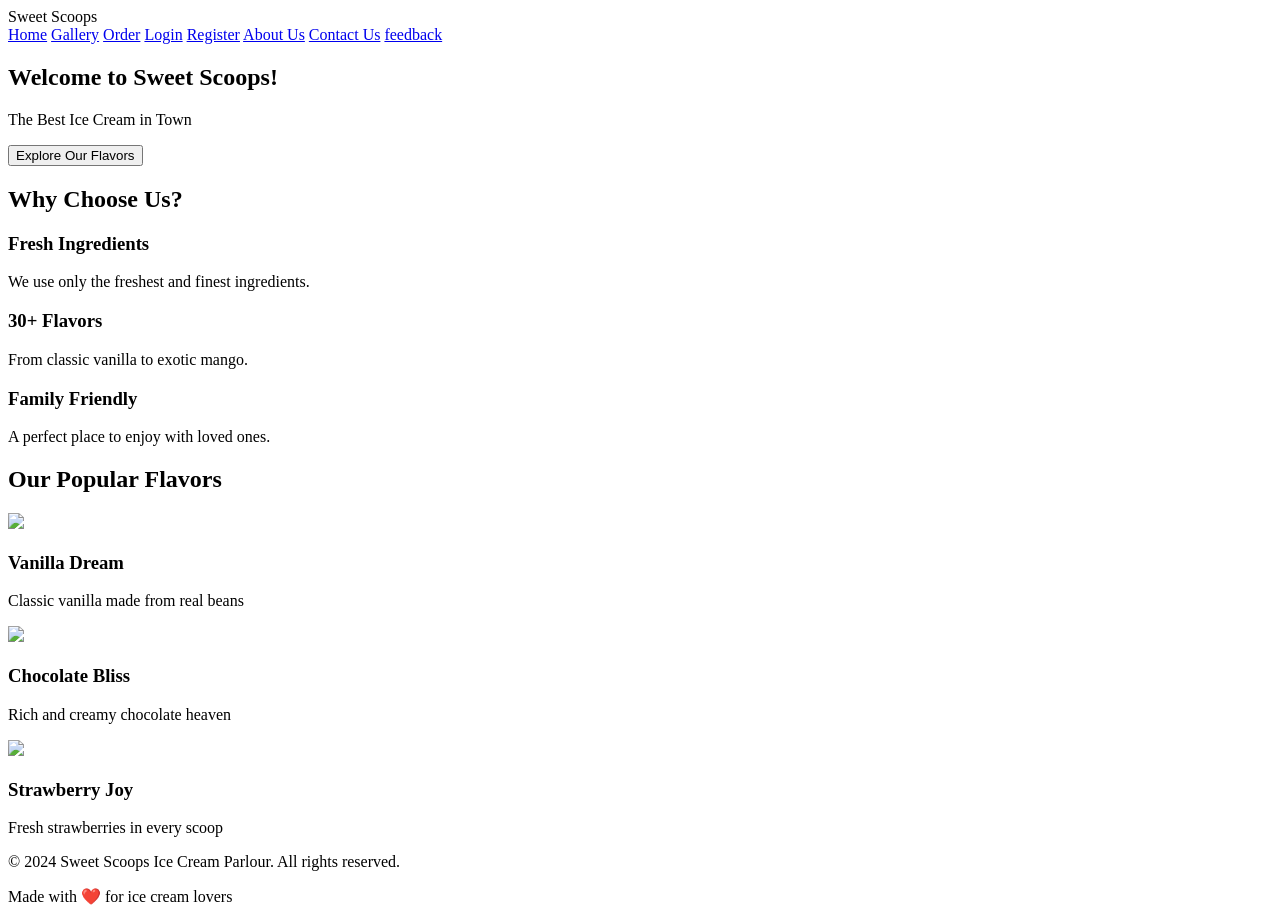
==== index.html @ c4cdfb0e "Add files via upload first index page" ====
<!DOCTYPE html>
<html lang="en">
<head>
    <meta charset="UTF-8">
    <title>Sweet Scoops Ice Cream Parlour</title>
    <head>
</head>
    <link rel="stylesheet" href="style.css">
</head>
<body>

<!-- NAVBAR -->
<header>
    <div class="logo">Sweet Scoops</div>
    <nav>
         <a href="index.html">Home</a>
         <a href="gallery.html">Gallery</a>
         <a href="order.html">Order</a>
         <a href="login.html">Login</a>
         <a href="register.html">Register</a>
        <a href="about.html">About Us</a>
        <a href="contact.html">Contact Us</a>
        <a href="feedback.html">feedback</a>
    </nav>
</header>

<!-- HERO SECTION -->
<section class="hero">
    <div class="hero-content">
        <h1>Welcome to Sweet Scoops!</h1>
        <p>The Best Ice Cream in Town</p>
        <a href="gallery.html">
        <button>Explore Our Flavors </button>
        </a>
    </div>
</section>

<section class="choose">
    <h2>Why Choose Us?</h2>
    <div class="choose-box">
        <div class="card">
            <h3>Fresh Ingredients</h3>
            <p>We use only the freshest and finest ingredients.</p>
        </div>
        <div class="card">
            <h3>30+ Flavors</h3>
            <p>From classic vanilla to exotic mango.</p>
        </div>
        <div class="card">
            <h3>Family Friendly</h3>
            <p>A perfect place to enjoy with loved ones.</p>
        </div>
    </div>
</section>

<!-- FLAVORS -->
<section class="flavors">
    <h2>Our Popular Flavors</h2>
    <div class="flavor-box">

        <div class="flavor-card">
            <img src="img/ice1.jpg">
            <h3>Vanilla Dream</h3>
            <p>Classic vanilla made from real beans</p>
        </div>

        <div class="flavor-card">
            <img src="img/ice6.jpg">
            <h3>Chocolate Bliss</h3>
            <p>Rich and creamy chocolate heaven</p>
        </div>

        <div class="flavor-card">
            <img src="img/ice5.jpg">
            <h3>Strawberry Joy</h3>
            <p>Fresh strawberries in every scoop</p>
        </div>

    </div>
</section>

<!-- FOOTER -->
<footer>
    <p>© 2024 Sweet Scoops Ice Cream Parlour. All rights reserved.</p>
    <p>Made with ❤️ for ice cream lovers</p>
</footer>

</body>
</html>
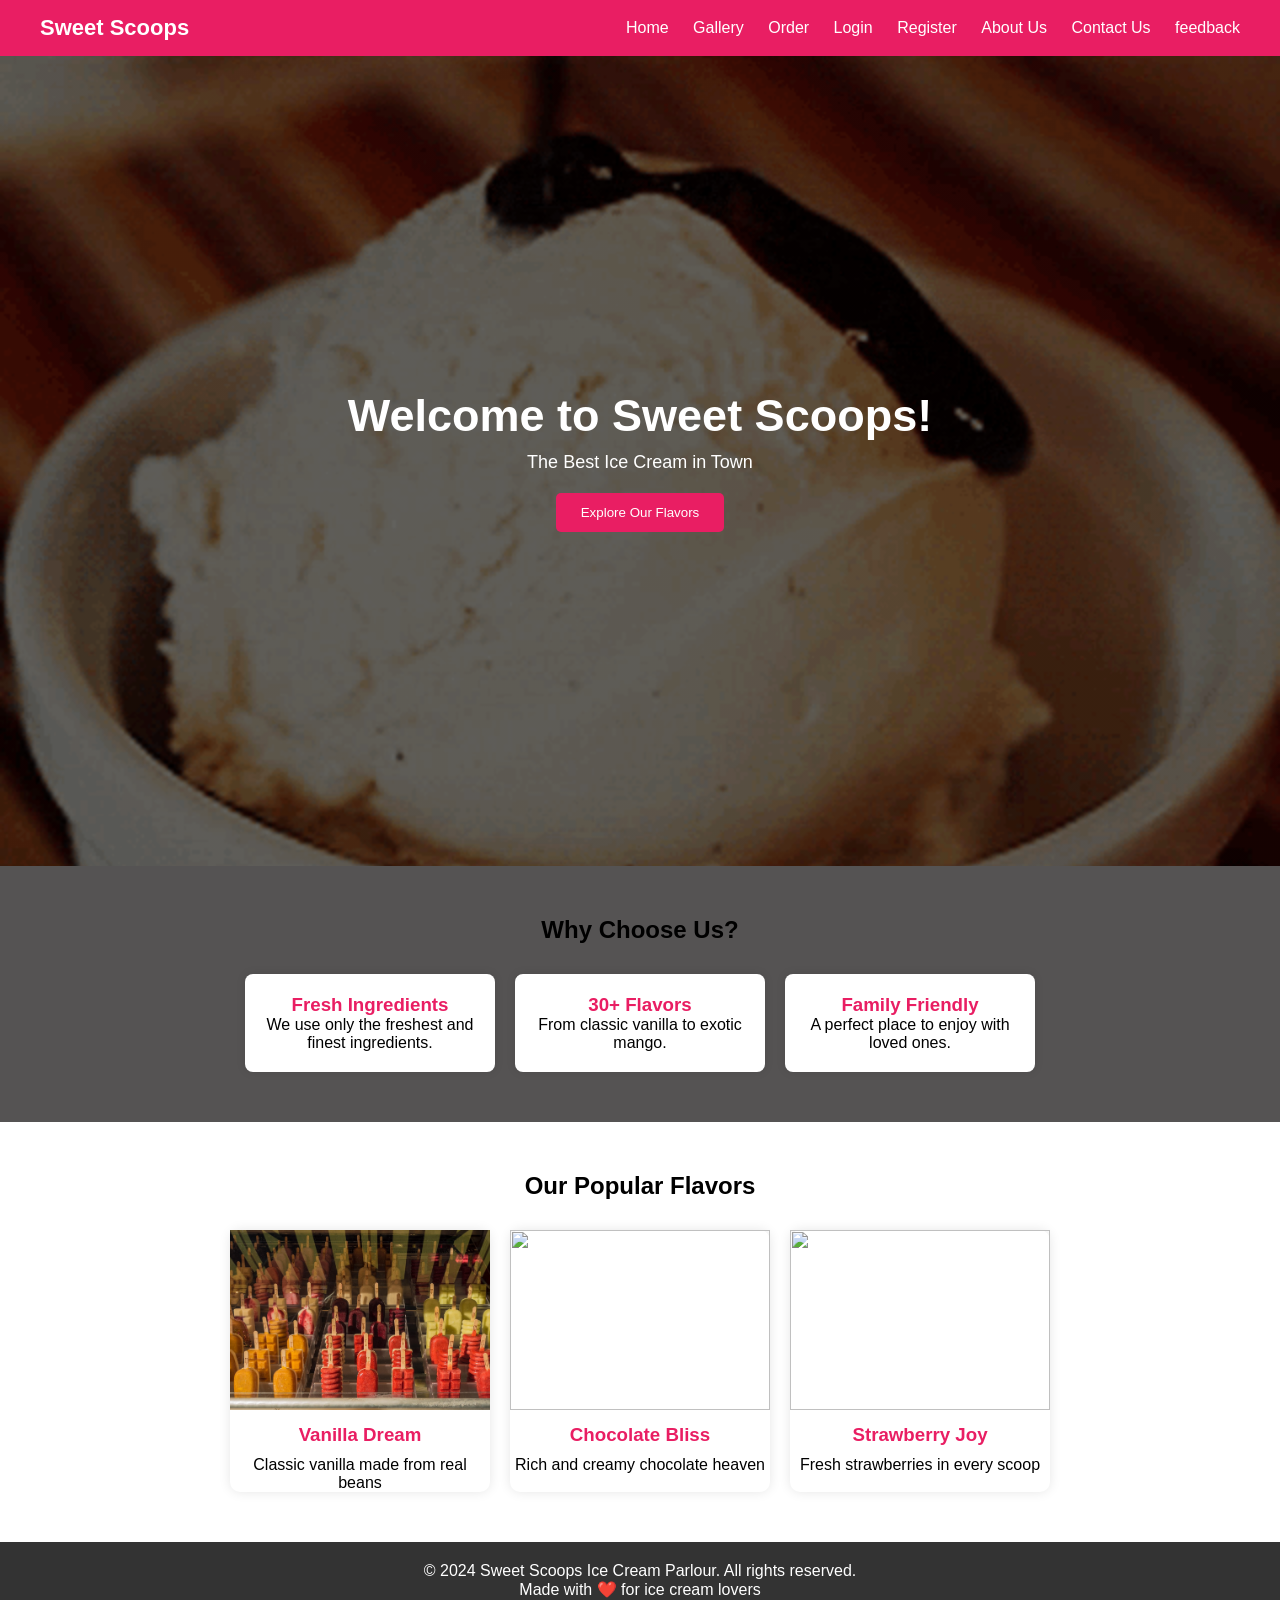
==== commit f62b5ded: "Update index.html" ====
--- a/index.html
+++ b/index.html
@@ -59,7 +59,7 @@
     <div class="flavor-box">
 
         <div class="flavor-card">
-            <img src="img/ice1.jpg">
+            <img src="images/ice1.jpg">
             <h3>Vanilla Dream</h3>
             <p>Classic vanilla made from real beans</p>
         </div>
--- a/style.css
+++ b/style.css
@@ -0,0 +1,484 @@
+/* RESET */
+*{
+    margin:0;
+    padding:0;
+    box-sizing:border-box;
+    font-family: Arial, sans-serif;
+}
+
+/* BODY (FINAL) */
+body{
+    background-image: url("images/iceyum.gif");
+    background-size:100%;
+    background-position: center top;
+    background-repeat: no-repeat;
+}
+
+/* NAVBAR */
+header, .navbar{
+    background:#e91e63;
+    padding:15px 40px;
+    display:flex;
+    justify-content:space-between;
+    align-items:center;
+}
+
+.logo, .navbar h2{
+    color:white;
+    font-size:22px;
+    font-weight:bold;
+}
+
+nav a, .navbar a{
+    color:white;
+    margin-left:20px;
+    text-decoration:none;
+    font-size:16px;
+}
+
+nav a:hover, .navbar a:hover{
+    color: rgb(39, 118, 228);
+    text-decoration:underline;
+}
+
+/* HERO */
+.hero{
+    height:90vh;
+    background:linear-gradient(rgba(0,0,0,0.6),rgba(0,0,0,0.6));
+    display:flex;
+    justify-content:center;
+    align-items:center;
+}
+
+.hero-content{
+    text-align:center;
+    color:white;
+}
+
+.hero-content h1{
+    font-size:45px;
+    margin-bottom:10px;
+}
+
+.hero-content p{
+    font-size:18px;
+    margin-bottom:20px;
+}
+
+.hero-content button{
+    padding:12px 25px;
+    border:none;
+    background:#e91e63;
+    color:white;
+    border-radius:5px;
+    cursor:pointer;
+}
+
+.hero-content button:hover{
+    background:#c2185b;
+}
+
+/* PAGE BANNER */
+.page-banner{
+    text-align:center;
+    padding:80px 20px;
+    background: rgba(0,0,0,0.4);
+    color:white;
+}
+
+/* WHY CHOOSE */
+.choose{
+    padding:50px;
+    background:#555353;
+    text-align:center;
+}
+
+.choose-box{
+    display:flex;
+    justify-content:center;
+    gap:20px;
+    margin-top:30px;
+}
+
+.card{
+    background:white;
+    padding:20px;
+    width:250px;
+    border-radius:8px;
+    box-shadow:0 0 10px rgba(0,0,0,0.1);
+}
+
+.card h3{
+    color:#e91e63;
+}
+
+/* FLAVORS */
+.flavors{
+    padding:50px;
+    text-align:center;
+}
+
+.flavor-box{
+    display:flex;
+    justify-content:center;
+    gap:20px;
+    margin-top:30px;
+}
+
+.flavor-card{
+    width:260px;
+    background:white;
+    border-radius:10px;
+    box-shadow:0 0 12px rgba(0,0,0,0.1);
+}
+
+.flavor-card img{
+    width:100%;
+    height:180px;
+    object-fit:cover;
+}
+
+.flavor-card h3{
+    color:#e91e63;
+    margin:10px 0;
+}
+
+/* ABOUT */
+.about-section{
+    display:flex;
+    justify-content:space-between;
+    align-items:center;
+    padding:60px;
+    margin:40px;
+    gap:40px;
+
+    background: rgba(246, 114, 114, 0.15);
+    backdrop-filter: blur(10px);
+    border-radius:20px;
+
+    box-shadow: 0 8px 25px rgba(0,0,0,0.3);
+}
+
+.about-img img{
+    width:600px;
+    border-radius:10px;
+}
+
+/* GALLERY */
+.gallery{
+    padding:60px 40px;
+    background-color:#f5f5f5;
+}
+
+.gallery-box{
+    display:grid;
+    gap:20px;
+    grid-template-columns: repeat(3,1fr);
+}
+
+.gallery-card{
+    position:relative;
+    overflow:hidden;
+    border-radius:10px;
+}
+
+.gallery-card img{
+    width:100%;
+    height:250px;
+    object-fit:cover;
+    transition:0.4s;
+}
+
+.overlay{
+    position:absolute;
+    bottom:0;
+    width:100%;
+    background:rgba(233,30,99,0.85);
+    color:white;
+    padding:15px;
+    text-align:center;
+    transform:translateY(100%);
+    transition:0.4s;
+}
+
+.gallery-card:hover .overlay{
+    transform:translateY(0);
+}
+
+/* CONTACT  */
+.main-container{
+    display:flex;
+    justify-content:center;
+    align-items:center;
+    min-height:100vh;
+}
+
+.contact{
+    width:80%;
+    max-width:500px;
+    margin:auto;
+
+    padding:40px;
+    border-radius:20px;
+
+    background: linear-gradient(135deg, rgba(255,255,255,0.2), rgba(0,0,0,0.4));
+    backdrop-filter: blur(12px);
+
+    color:white;
+    box-shadow: 0 15px 35px rgba(0,0,0,0.5);
+    border:1px solid rgba(255,255,255,0.3);
+
+    transition:0.3s;
+}
+
+.contact:hover{
+    transform:scale(1.05);
+}
+
+/* BUY BUTTON */
+.buy-btn{
+    background: linear-gradient(45deg, #ff4d88, #ff99cc);
+    color:white;
+    padding:10px 20px;
+    border:none;
+    border-radius:25px;
+    cursor:pointer;
+    transition:0.3s;
+}
+
+.buy-btn:hover{
+    transform:scale(1.1);
+}
+
+/* LOGIN / REGISTER */
+.login-container{
+    display:flex;
+    justify-content:center;
+    align-items:center;
+    height:100vh;
+}
+
+.login-box{
+    width:250px;
+    padding:25px;
+    border-radius:15px;
+
+    background: rgba(255,255,255,0.15);
+    backdrop-filter: blur(10px);
+
+    color:white;
+    text-align:center;
+}
+
+.login-box input{
+    width:100%;
+    padding:8px;
+    margin:10px 0;
+    border:none;
+    border-radius:6px;
+    background: rgba(255,255,255,0.2);
+    color:white;
+}
+
+.login-box button{
+    width:100%;
+    padding:8px;
+    background:#ff4d88;
+    border:none;
+    border-radius:6px;
+    color:white;
+}
+
+/* ORDER */
+.order-container{
+    display:flex;
+    justify-content:center;
+    align-items:center;
+    height:100vh;
+}
+
+.order-box{
+    width:400px;
+    padding:40px;
+    border-radius:15px;
+
+    background: rgba(33, 31, 31, 0.15);
+    backdrop-filter: blur(1px);
+
+    color:white;
+    text-align:center;
+}
+
+/* FEEDBACK */
+.feedback-container{
+    display:flex;
+    justify-content:center;
+    align-items:center;
+    min-height:calc(100vh-80px);
+}
+
+.feedback-box{
+    width:400px;
+    padding:40px;
+    border-radius:15px;
+
+    background: rgba(255,255,255,0.15);
+    backdrop-filter: blur(10px);
+
+    color:white;
+    text-align:center;
+}
+
+/* FOOTER */
+footer{
+    background:#333;
+    color:white;
+    text-align:center;
+    padding:20px;
+}
+/* CENTER FORM */
+
+/* GLASS BOX */
+.form-box {
+    width: 300px;
+    padding: 30px;
+    border-radius: 15px;
+
+    background: rgba(255, 255, 255, 0.1);  /* transparent */
+    backdrop-filter: blur(12px);
+    -webkit-backdrop-filter: blur(12px);
+
+    border: 1px solid rgba(255, 255, 255, 0.3);
+    box-shadow: 0 8px 32px rgba(0,0,0,0.3);
+
+    text-align: center;
+    color: white;
+    .form-box input,
+.form-box textarea{
+    color: black;
+    .form-box input::placeholder,
+.form-box textarea::placeholder{
+    color: black !important;
+    opacity: 1;
+}
+}
+}
+
+/* INPUT FIELDS */
+.form-box input,
+.form-box textarea {
+    width: 100%;
+    margin: 10px 0;
+    padding: 10px;
+
+    border: none;
+    outline: none;
+    border-radius: 8px;
+
+    background: rgba(255,255,255,0.2);
+    color: white;
+    
+}
+
+/* BUTTON */
+.form-box button {
+    padding: 10px 20px;
+    border: none;
+    border-radius: 8px;
+
+    background: #ff6b81;
+    color: white;
+    cursor: pointer;
+
+}
+
+.form-box button:hover {
+    background: #ff4757;
+}
+/* ===== FEEDBACK CENTER FIX ===== */
+
+.feedback-page {
+    display: flex;
+    justify-content: center;
+    align-items: center;
+
+    min-height: calc(100vh - 80px); /* navbar ke liye */
+    padding-top: 20px;
+}
+
+/* GLASS BOX FIX */
+.form-box {
+    width: 320px;
+    padding: 30px;
+    border-radius: 15px;
+
+    background: rgba(255, 255, 255, 0.1);
+    backdrop-filter: blur(15px);
+    -webkit-backdrop-filter: blur(15px);
+
+    border: 1px solid rgba(255, 255, 255, 0.3);
+    box-shadow: 0 8px 32px rgba(0,0,0,0.3);
+
+    text-align: center;
+    color: white;
+}
+
+/* INPUT */
+.form-box input,
+.form-box textarea {
+    width: 100%;
+    margin: 10px 0;
+    padding: 10px;
+
+    border: none;
+    outline: none;
+    border-radius: 8px;
+
+    background: rgba(255,255,255,0.2);
+    color: black;
+}
+
+/* BUTTON */
+.form-box button {
+    padding: 10px 20px;
+    border: none;
+    border-radius: 8px;
+
+    background: #ff6b81;
+    color: white;
+    cursor: pointer;
+}
+
+.form-box button:hover {
+    background: #ff4757;
+}
+.thank-box{
+    display:flex;
+    flex-direction:column;
+    justify-content:center;
+    align-items:center;
+    height:100vh;
+    color:white;
+    text-align:center;
+}
+/* Gender */
+.gender{
+    display:flex;
+    justify-content:space-around;
+    margin-top:10px;
+    color:white;
+    font-size:14px;
+}
+
+/* Address */
+.login-box textarea{
+    width:100%;
+    padding:8px;
+    margin-top:10px;
+
+    border:none;
+    border-radius:6px;
+
+    background: rgba(255,255,255,0.2);
+    color:white;
+}
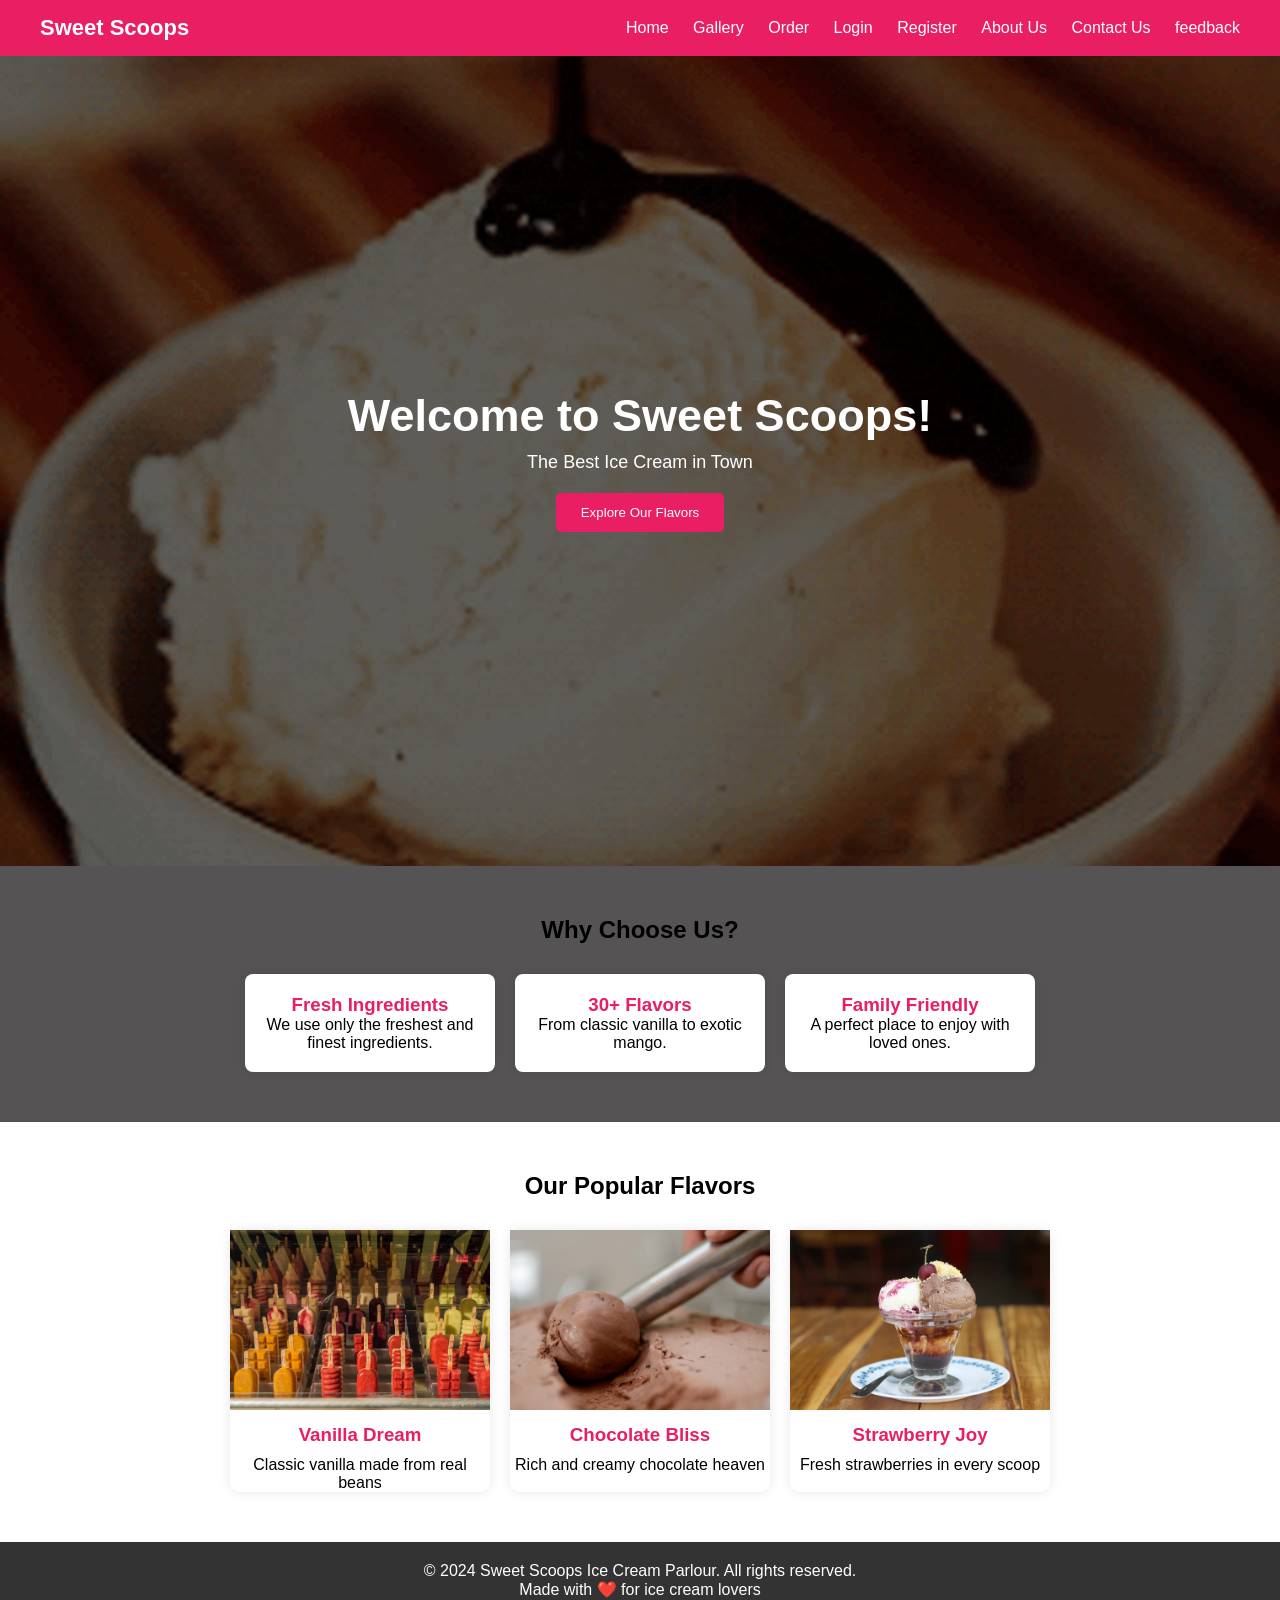
==== commit 3ba04351: "Update index.html" ====
--- a/index.html
+++ b/index.html
@@ -65,13 +65,13 @@
         </div>
 
         <div class="flavor-card">
-            <img src="img/ice6.jpg">
+            <img src="images/ice6.jpg">
             <h3>Chocolate Bliss</h3>
             <p>Rich and creamy chocolate heaven</p>
         </div>
 
         <div class="flavor-card">
-            <img src="img/ice5.jpg">
+            <img src="images/ice5.jpg">
             <h3>Strawberry Joy</h3>
             <p>Fresh strawberries in every scoop</p>
         </div>
